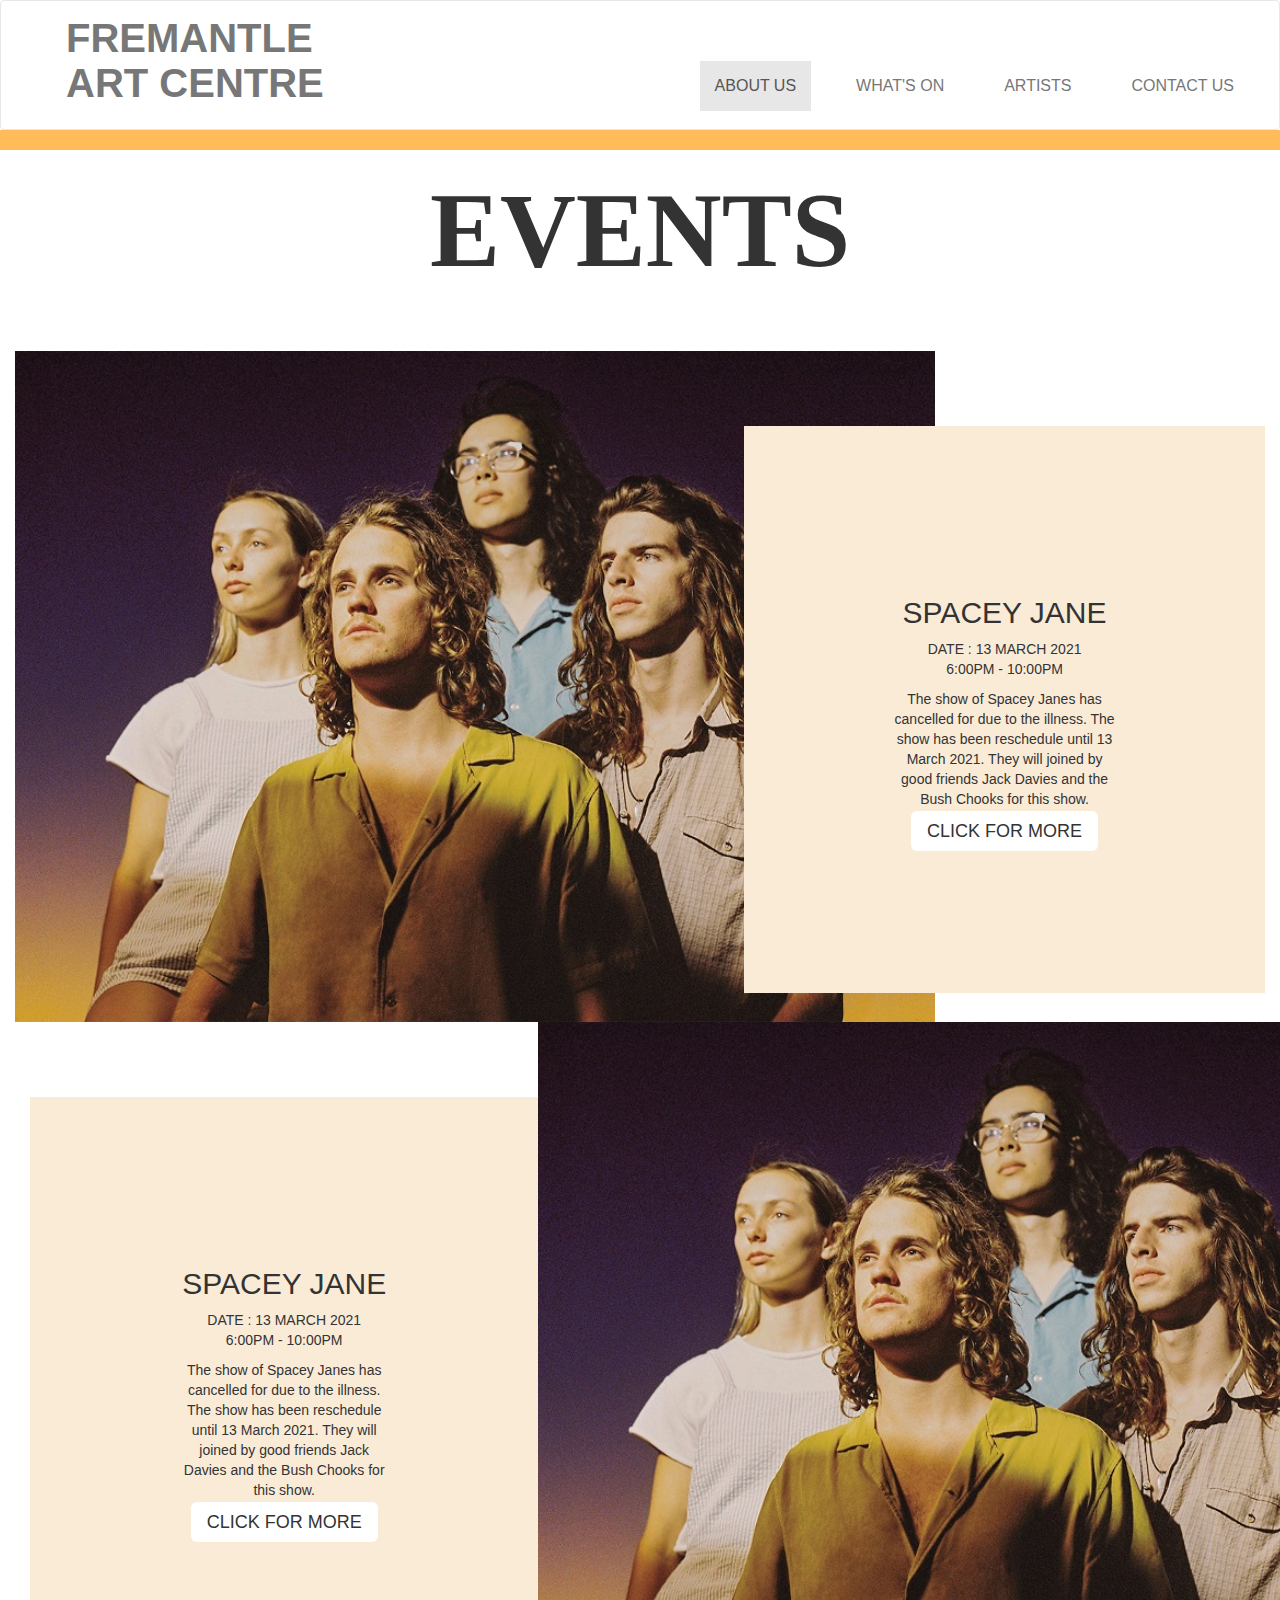
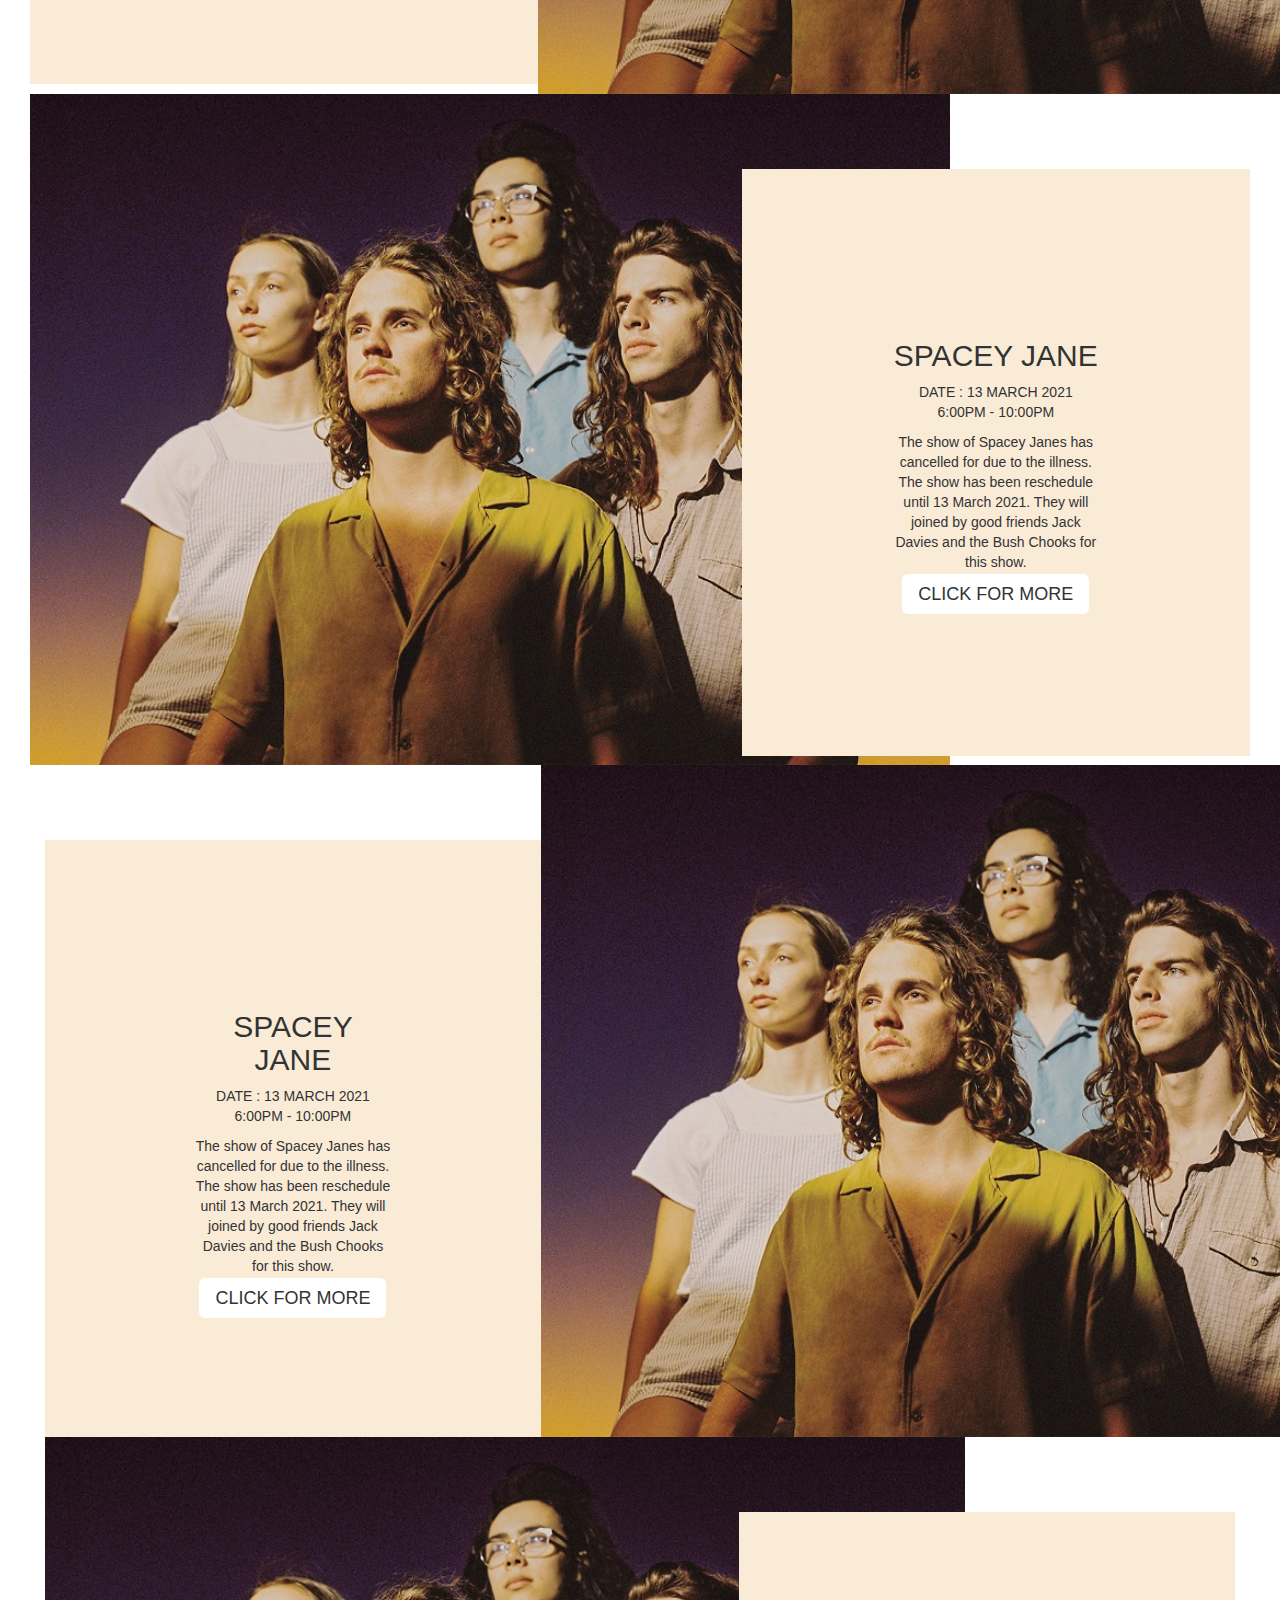
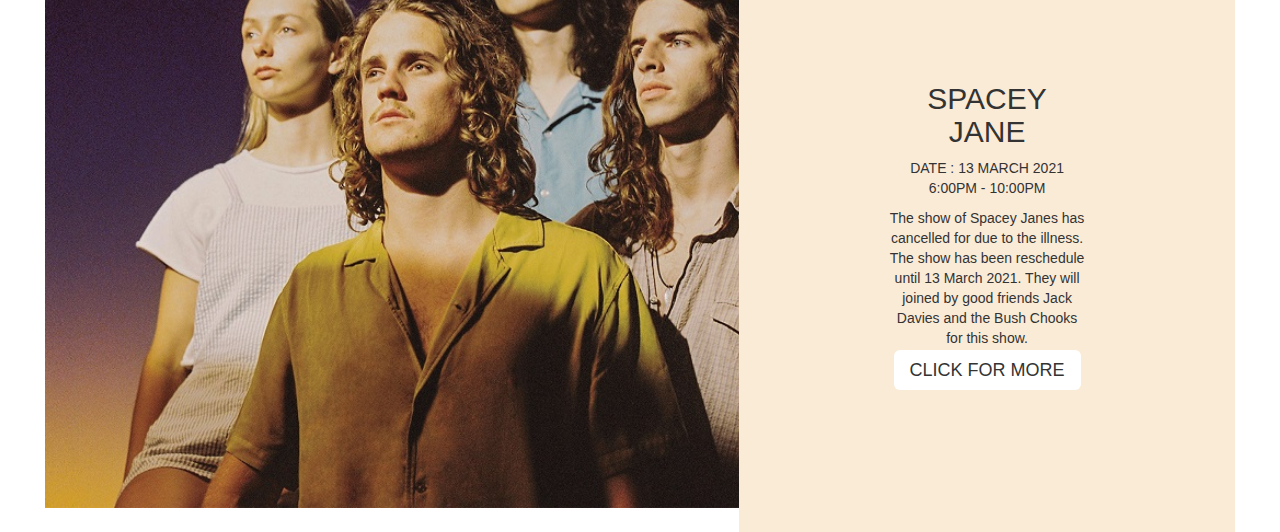
==== events.html @ 85923177 "Update events.html" ====
<!DOCTYPE html>
<html lang="en">
<head>
  <title>Fremantle art centre</title>
  <meta charset="utf-8">
  <meta name="viewport" content="width=device-width, initial-scale=1">
  <link rel="stylesheet" href="https://maxcdn.bootstrapcdn.com/bootstrap/3.4.1/css/bootstrap.min.css">
  <script src="https://ajax.googleapis.com/ajax/libs/jquery/3.4.1/jquery.min.js"></script>
  <script src="https://maxcdn.bootstrapcdn.com/bootstrap/3.4.1/js/bootstrap.min.js"></script>
    
     <link rel="stylesheet" href="event.css">
    
</head>
<body>
    
 <!-- navbar-->          
<nav class="navbar navbar-default">
  <div class="container-fluid">
    <div class="navbar-header">
        <button type="button" class="navbar-toggle collapsed" data-toggle="collapse" data-target="#navbar">
        <span class="sr-only">Toggle navigation</span>
          <span class="icon-bar"></span>
          <span class="icon-bar"></span>
          <span class="icon-bar"></span>
        </button>
      <a class="navbar-brand" href="#" >FREMANTLE <br>ART CENTRE </a>
    </div><!-navbar-header -->
      
       <div id="navbar" class="navbar-collapse collapse">
    <ul class="nav navbar-nav navbar-right">
      <li class="active"><a href="#">ABOUT US</a></li>
      <li><a href="#">WHAT'S ON</a></li>
      <li><a href="#">ARTISTS</a></li>
      <li><a href="#">CONTACT US</a></li>
    </ul>
  </div><!--nav-collapse -->
    </div><!--container-fluid -->
</nav><!--navbar -->
    
    
    <div class="rectangle"></div>

    <header class="container-fluid text-center">
    <h1>EVENTS</h1>
    </header>
    
    <div class="container-fluid">
  <div class="row row-no-gutters">
    <div class="col-sm-7">
        <img src="images/SJ_FMH_840x615.jpg" class="image-responsive" alt="image1">
       </div>
    <div class="col-sm-5 text-center">
        <div class="text-block">
            <h2> SPACEY JANE</h2>
            <p> DATE : 13 MARCH 2021
<br>6:00PM - 10:00PM</p>
            <p> The show of Spacey Janes has cancelled for due to the illness. The show has been reschedule until 13 March 2021. They will joined by good friends Jack Davies and the Bush Chooks for this show. </p>
            <a href="#" class="btn-1 btn-default btn-lg">CLICK FOR MORE</a>
        </div></div>
  </div>
             
        
        
        <div class="container-fluid">
  <div class="row row-no-gutters">
    <div class="col-sm-5 text-center">
        <div class="text-block">
            <h2> SPACEY JANE</h2>
            <p> DATE : 13 MARCH 2021
<br>6:00PM - 10:00PM</p>
            <p> The show of Spacey Janes has cancelled for due to the illness. The show has been reschedule until 13 March 2021. They will joined by good friends Jack Davies and the Bush Chooks for this show. </p>
            <a href="#" class="btn-1 btn-default btn-lg">CLICK FOR MORE</a>
        </div></div>
        <div class="col-sm-7">
        <img src="images/SJ_FMH_840x615.jpg" class="image-responsive" alt="image1">
       </div>
  </div>
            </div>
        
            <div class="container-fluid">
  <div class="row row-no-gutters">
    <div class="col-sm-7">
        <img src="images/SJ_FMH_840x615.jpg" class="image-responsive" alt="image1">
       </div>
    <div class="col-sm-5 text-center">
        <div class="text-block">
            <h2> SPACEY JANE</h2>
            <p> DATE : 13 MARCH 2021
<br>6:00PM - 10:00PM</p>
            <p> The show of Spacey Janes has cancelled for due to the illness. The show has been reschedule until 13 March 2021. They will joined by good friends Jack Davies and the Bush Chooks for this show. </p>
            <a href="#" class="btn-1 btn-default btn-lg">CLICK FOR MORE</a>
        </div></div>
  </div>
             
        
        
        <div class="container-fluid">
  <div class="row row-no-gutters">
    <div class="col-sm-5 text-center">
        <div class="text-block">
            <h2> SPACEY JANE</h2>
            <p> DATE : 13 MARCH 2021
<br>6:00PM - 10:00PM</p>
            <p> The show of Spacey Janes has cancelled for due to the illness. The show has been reschedule until 13 March 2021. They will joined by good friends Jack Davies and the Bush Chooks for this show. </p>
            <a href="#" class="btn-1 btn-default btn-lg">CLICK FOR MORE</a>
        </div></div>
        <div class="col-sm-7">
        <img src="images/SJ_FMH_840x615.jpg" class="image-responsive" alt="image1">
       </div>
  </div>
            </div>
                
    <div class="container-fluid">
  <div class="row row-no-gutters">
    <div class="col-sm-7">
        <img src="images/SJ_FMH_840x615.jpg" class="image-responsive" alt="image1">
       </div>
    <div class="col-sm-5 text-center">
        <div class="text-block">
            <h2> SPACEY JANE</h2>
            <p> DATE : 13 MARCH 2021
<br>6:00PM - 10:00PM</p>
            <p> The show of Spacey Janes has cancelled for due to the illness. The show has been reschedule until 13 March 2021. They will joined by good friends Jack Davies and the Bush Chooks for this show. </p>
            <a href="#" class="btn-1 btn-default btn-lg">CLICK FOR MORE</a>
        </div></div>
  </div>
---- event.css ----
/*nav bar */
.navbar {
    padding-left:50px;
    margin-bottom:0px;
    height:130px;
    background-color: white;
    color:black;
}
/* DEMO example styles for logo image */
.navbar-brand{
    position: absolute; 
    font: bold 40px Calibri,sans-serif;
    color:black;
}
/*nav bar logo */
nav li{
    position:absolute;
    margin-right:50px;
    margin:0px 15px;
    margin-top: 60px;
    font: normal 16px Calibri,sans-serif;    
}

.rectangle{
    background-color: #FFBC58;
    height:20px;
    width:auto;
}

h1{
    font: bold 105px SimSun-ExtB, serif;
    padding-bottom:50px; 
}
.image-responsive{
    background-size:cover;
    background-repeat: no-repeat;
    width:920px;
    height:auto;
}
.text-block{
    position:relative;
    top:75px;
    padding:150px;
    background-color:antiquewhite;
}
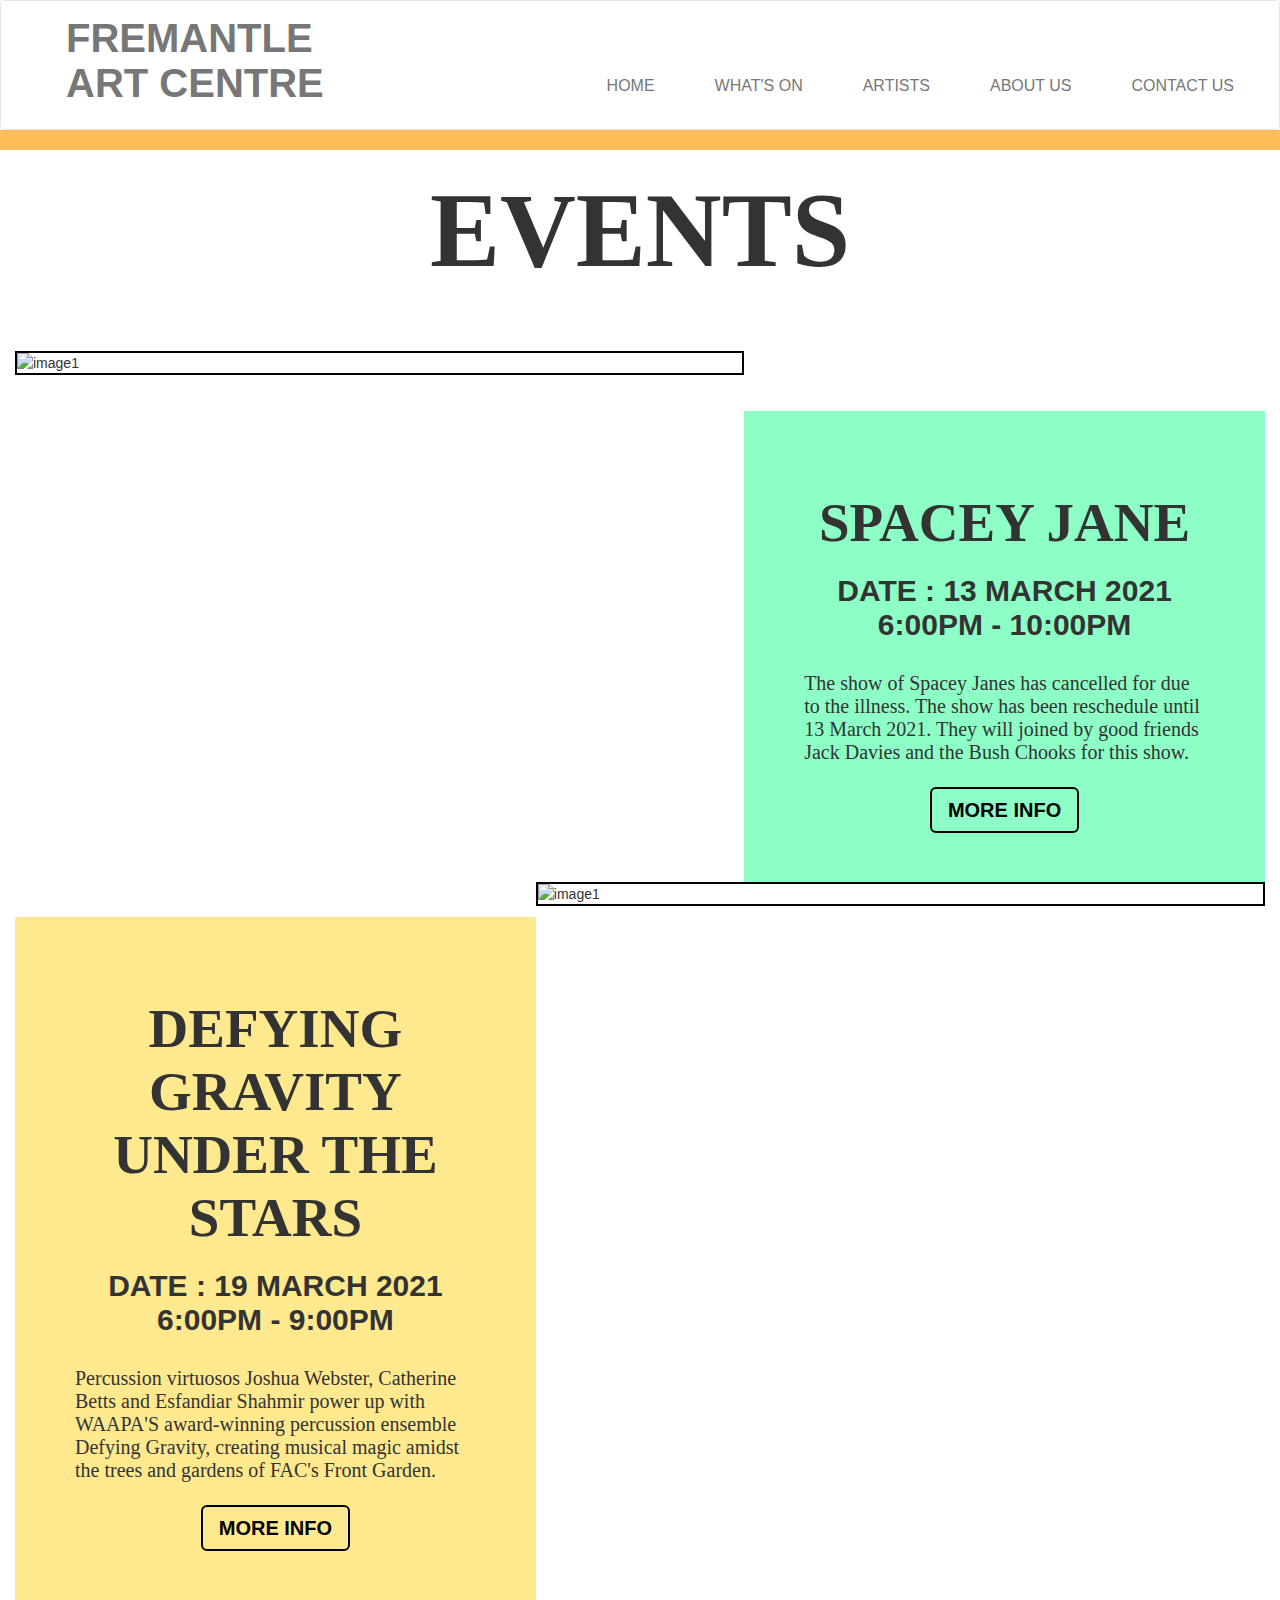
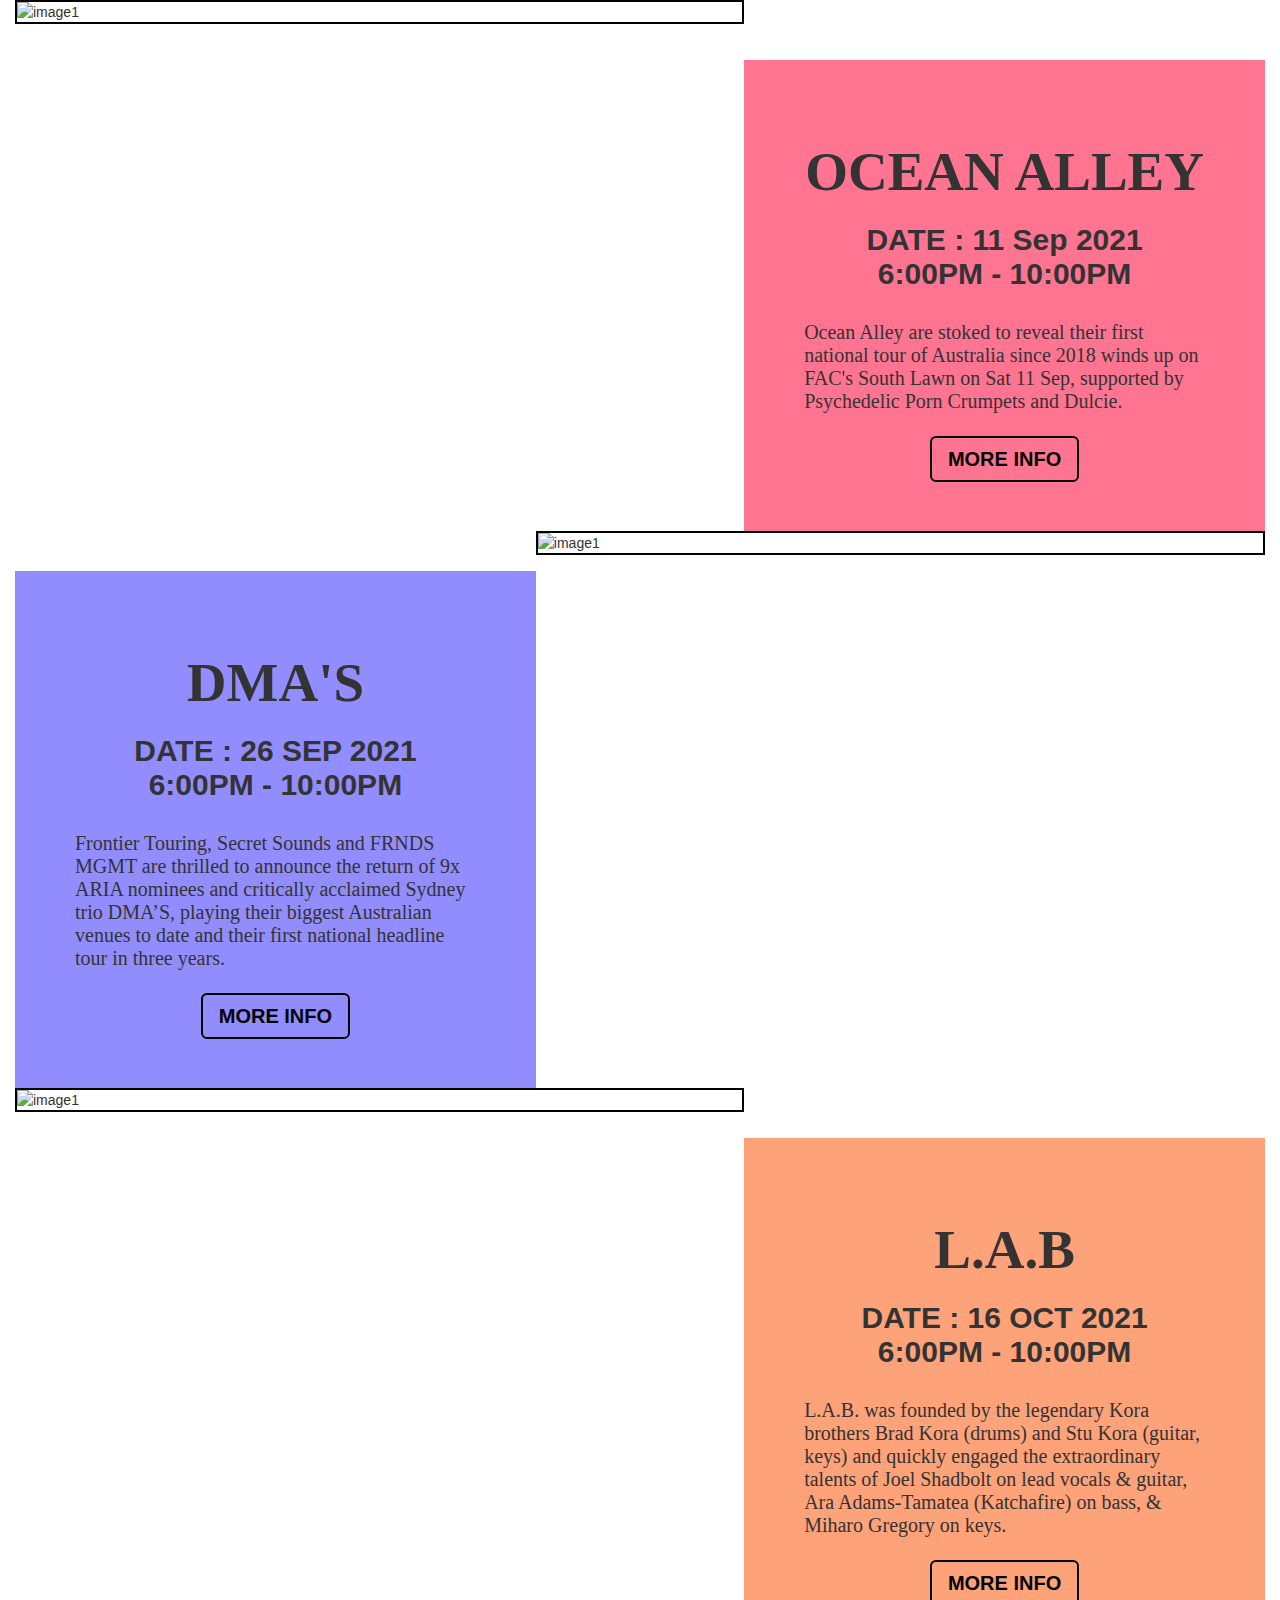
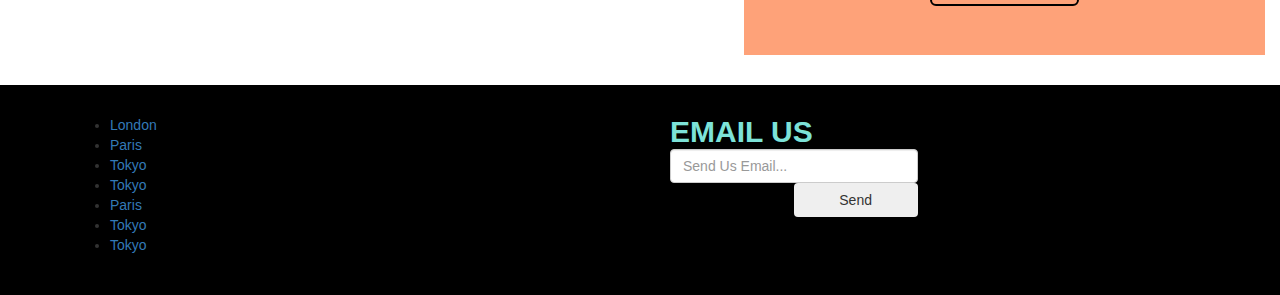
==== commit 56d5a723: "Update events.html" ====
--- a/events.html
+++ b/events.html
@@ -26,11 +26,13 @@
       <a class="navbar-brand" href="#" >FREMANTLE <br>ART CENTRE </a>
     </div><!-navbar-header -->
       
+      
        <div id="navbar" class="navbar-collapse collapse">
     <ul class="nav navbar-nav navbar-right">
-      <li class="active"><a href="#">ABOUT US</a></li>
-      <li><a href="#">WHAT'S ON</a></li>
+      <li><a href="file:///C:/Users/zhang/Documents/GitHub/fremantle-art-centre-web/index.html">HOME</a></li>    
+         <li><a href="#">WHAT'S ON</a></li>
       <li><a href="#">ARTISTS</a></li>
+        <li><a href="#">ABOUT US</a></li>
       <li><a href="#">CONTACT US</a></li>
     </ul>
   </div><!--nav-collapse -->
@@ -44,85 +46,115 @@
     <h1>EVENTS</h1>
     </header>
     
-    <div class="container-fluid">
+    
+    <section class="container-fluid">
   <div class="row row-no-gutters">
-    <div class="col-sm-7">
-        <img src="images/SJ_FMH_840x615.jpg" class="image-responsive" alt="image1">
+    <div class="col-lg-7 ">
+        <img src="imageps/e1.jpg" class="image-responsive" alt="image1" style="width:100%">
        </div>
-    <div class="col-sm-5 text-center">
+    <div class="col-lg-5  text-center">
         <div class="text-block">
             <h2> SPACEY JANE</h2>
-            <p> DATE : 13 MARCH 2021
+            <p id="Dates"> DATE : 13 MARCH 2021
 <br>6:00PM - 10:00PM</p>
-            <p> The show of Spacey Janes has cancelled for due to the illness. The show has been reschedule until 13 March 2021. They will joined by good friends Jack Davies and the Bush Chooks for this show. </p>
-            <a href="#" class="btn-1 btn-default btn-lg">CLICK FOR MORE</a>
+            <p id="Infos"> The show of Spacey Janes has cancelled for due to the illness. The show has been reschedule until 13 March 2021. They will joined by good friends Jack Davies and the Bush Chooks for this show. </p>
+            <a href="#" class="btn-1 btn-default btn-lg">MORE INFO</a>
         </div></div>
-  </div>
+  </div></section>
              
         
         
-        <div class="container-fluid">
+        <section class="container-fluid">
   <div class="row row-no-gutters">
-    <div class="col-sm-5 text-center">
-        <div class="text-block">
-            <h2> SPACEY JANE</h2>
-            <p> DATE : 13 MARCH 2021
-<br>6:00PM - 10:00PM</p>
-            <p> The show of Spacey Janes has cancelled for due to the illness. The show has been reschedule until 13 March 2021. They will joined by good friends Jack Davies and the Bush Chooks for this show. </p>
-            <a href="#" class="btn-1 btn-default btn-lg">CLICK FOR MORE</a>
+    <div class="col-lg-5 text-center">
+        <div class="text-block-1">
+            <h2> DEFYING GRAVITY <br>UNDER THE STARS</h2>
+            <p id="Dates"> DATE : 19 MARCH 2021
+<br>6:00PM - 9:00PM</p>
+            <p id="Infos"> Percussion virtuosos Joshua Webster, Catherine Betts and Esfandiar Shahmir power up with WAAPA'S award-winning percussion ensemble Defying Gravity, creating musical magic amidst the trees and gardens of FAC's Front Garden. </p>
+            <a href="#" class="btn-1 btn-default btn-lg">MORE INFO</a>
         </div></div>
-        <div class="col-sm-7">
-        <img src="images/SJ_FMH_840x615.jpg" class="image-responsive" alt="image1">
+        <div class="col-lg-7">
+        <img src="imageps/e2.jpg" class="image-responsive-1" alt="image1" style="width:100%">
        </div>
   </div>
-            </div>
+            </section>
         
-            <div class="container-fluid">
+            <section class="container-fluid">
   <div class="row row-no-gutters">
-    <div class="col-sm-7">
-        <img src="images/SJ_FMH_840x615.jpg" class="image-responsive" alt="image1">
+    <div class="col-lg-7">
+        <img src="imageps/e3.jpg" class="image-responsive" alt="image1" style="width:100%">
        </div>
-    <div class="col-sm-5 text-center">
-        <div class="text-block">
-            <h2> SPACEY JANE</h2>
-            <p> DATE : 13 MARCH 2021
+    <div class="col-lg-5 text-center">
+        <div class="text-block-2">
+            <h2> OCEAN ALLEY</h2>
+            <p id="Dates"> DATE : 11 Sep 2021
 <br>6:00PM - 10:00PM</p>
-            <p> The show of Spacey Janes has cancelled for due to the illness. The show has been reschedule until 13 March 2021. They will joined by good friends Jack Davies and the Bush Chooks for this show. </p>
-            <a href="#" class="btn-1 btn-default btn-lg">CLICK FOR MORE</a>
+            <p id="Infos"> Ocean Alley are stoked to reveal their first national tour of Australia since 2018 winds up on FAC's South Lawn on Sat 11 Sep, supported by Psychedelic Porn Crumpets and Dulcie. </p>
+            <a href="#" class="btn-1 btn-default btn-lg">MORE INFO</a>
         </div></div>
-  </div>
+  </div></section>
              
         
         
-        <div class="container-fluid">
+        <section class="container-fluid">
   <div class="row row-no-gutters">
-    <div class="col-sm-5 text-center">
-        <div class="text-block">
-            <h2> SPACEY JANE</h2>
-            <p> DATE : 13 MARCH 2021
+    <div class="col-lg-5 text-center">
+        <div class="text-block-3">
+            <h2> DMA'S</h2>
+            <p id="Dates"> DATE : 26 SEP 2021
 <br>6:00PM - 10:00PM</p>
-            <p> The show of Spacey Janes has cancelled for due to the illness. The show has been reschedule until 13 March 2021. They will joined by good friends Jack Davies and the Bush Chooks for this show. </p>
-            <a href="#" class="btn-1 btn-default btn-lg">CLICK FOR MORE</a>
+            <p id="Infos"> Frontier Touring, Secret Sounds and FRNDS MGMT are thrilled to announce the return of 9x ARIA nominees and critically acclaimed Sydney trio DMA’S, playing their biggest Australian venues to date and their first national headline tour in three years.  </p>
+            <a href="#" class="btn-1 btn-default btn-lg">MORE INFO</a>
         </div></div>
-        <div class="col-sm-7">
-        <img src="images/SJ_FMH_840x615.jpg" class="image-responsive" alt="image1">
+        <div class="col-lg-7">
+        <img src="imageps/e4.jpg" class="image-responsive-1" alt="image1" style="width:100%">
        </div>
   </div>
-            </div>
+            </section>
                 
-    <div class="container-fluid">
+    <section class="container-fluid">
   <div class="row row-no-gutters">
-    <div class="col-sm-7">
-        <img src="images/SJ_FMH_840x615.jpg" class="image-responsive" alt="image1">
+    <div class="col-lg-7">
+        <img src="imageps/e5.jpg" class="image-responsive" alt="image1" style="width:100%">
        </div>
-    <div class="col-sm-5 text-center">
-        <div class="text-block">
-            <h2> SPACEY JANE</h2>
-            <p> DATE : 13 MARCH 2021
+    <div class="col-lg-5 text-center">
+        <div class="text-block-4">
+            <h2> L.A.B</h2>
+            <p id="Dates"> DATE : 16 OCT 2021
 <br>6:00PM - 10:00PM</p>
-            <p> The show of Spacey Janes has cancelled for due to the illness. The show has been reschedule until 13 March 2021. They will joined by good friends Jack Davies and the Bush Chooks for this show. </p>
-            <a href="#" class="btn-1 btn-default btn-lg">CLICK FOR MORE</a>
+            <p id="Infos"> L.A.B. was founded by the legendary Kora brothers Brad Kora (drums) and Stu Kora (guitar, keys) and quickly engaged the extraordinary talents of Joel Shadbolt on lead vocals & guitar, Ara Adams-Tamatea (Katchafire) on bass, & Miharo Gregory on keys.   </p>
+            <a href="#" class="btn-1 btn-default btn-lg">MORE INFO</a>
         </div></div>
-  </div>
+  </div></section>
              
-             +         <!-- footer -->
+    <footer class=" container-fluid text-center">
+        <div class="container">
+            <div class="row">
+        <div class="col-md-6 text-left">
+
+    <ul class="footer">
+      <li><a href="#">London</a></li>
+      <li><a href="#">Paris</a></li>
+      <li><a href="#">Tokyo</a></li>
+    <li><a href="#">Tokyo</a></li>
+        <li><a href="#">Paris</a></li>
+      <li><a href="#">Tokyo</a></li>
+    <li><a href="#">Tokyo</a></li>
+    </ul>
+  
+                </div>
+
+        <div class="col-md-6 text-left">
+            <div class="col-sm-6 form-group">
+            <h7> EMAIL US</h7>
+          <input class="form-control" id="email" name="email" placeholder="Send Us Email..." type="email" required>
+            <button class=" col-sm-6 form-group btn pull-right" type="submit">Send</button>
+                </div>
+             </div>    
+                </div><!--row-->
+             </div> <!--container-->
+    </footer>
+</body>
+</html>            --- a/event.css
+++ b/event.css
@@ -21,25 +21,207 @@
     font: normal 16px Calibri,sans-serif;    
 }
 
+
+/*rectangle*/
 .rectangle{
     background-color: #FFBC58;
     height:20px;
     width:auto;
 }
-
 h1{
     font: bold 105px SimSun-ExtB, serif;
     padding-bottom:50px; 
 }
+
+/*image*/
 .image-responsive{
-    background-size:cover;
-    background-repeat: no-repeat;
-    width:920px;
-    height:auto;
-}
+    float:left;
+    width:60%;
+    border: 2px solid black;
+}
+.image-responsive-1{
+    float:right;
+    width:60%;
+    border: 2px solid black;
+}
+
+/*text-blocks*/
+
 .text-block{
+ position:relative;
+    float:left;
+    width:100%;
+    padding:60px;
+    background-color:#8DFFC6;
+}
+.text-block-1{
     position:relative;
-    top:75px;
-    padding:150px;
-    background-color:antiquewhite;
-}+    float:right;
+    width:100%;
+    padding:60px;
+    background-color:#FFE98F;
+    
+}
+.text-block-2{
+     position:relative;
+    float:left;
+    width:100%;
+    padding:60px;
+  background-color:#FF7591;
+  
+}
+.text-block-3{
+   position:relative;
+    float:right;
+    width:100%;
+    padding:60px;
+    background-color:#918DFF;
+}
+.text-block-4{
+   position:relative;
+    float:left;
+    width:100%;
+    padding:60px;
+    background-color:#FEA279;
+}
+
+/*Text*/
+h2{
+    font:bold 55px SimSun-ExtB, serif;
+    padding-bottom:10px
+}
+#Dates{
+   font:bold 30px Segoe UI, sans-serif;
+   padding-bottom: 20px; 
+}
+#Infos{
+   font:normal 20px Segoe UI, serif;
+    padding-bottom: 25px; 
+    text-align:left;  
+    
+}
+.btn-1{
+    background-color:transparent;
+    border: 2px solid black;
+    font:bold 20px Segoe UI, sans-serif;
+    color:black;
+    text-align: center;
+}
+
+/*footer*/
+footer{
+    background-color:black;
+    padding:30px;
+}
+.footer{
+    font: white;
+}
+h7{
+   font:bold 30px Segoe UI, sans-serif;
+   color:#7DE2D8 
+}
+
+
+
+@media only screen and (max-width:2100px){
+    .image-responsive{
+        margin-bottom:50px;
+    }
+    .image-responsive-1{
+        margin-bottom:50px;
+    }  
+    .text-block {
+        margin-top:150px;
+    }
+    .text-block-1{
+        margin-top:120px;
+    }
+    .text-block-2{
+        margin-top:150px;
+    }
+    .text-block-3{
+      margin-top:120px;
+    }
+    .text-block-4{
+        margin-top:140px;
+         margin-bottom:30px;
+    }
+    
+    
+    @media only screen and (max-width:1600px){
+          .image-responsive{
+        margin-bottom:50px;
+    }
+    .image-responsive-1{
+        margin-bottom:50px;
+    }  
+    .text-block {
+        margin-top:60px;
+    }
+    .text-block-1{
+        margin-top:35px;
+    }
+    .text-block-2{
+        margin-top:60px;
+    }
+    .text-block-3{
+      margin-top:40px;
+    }
+    .text-block-4{
+        margin-top:50px;
+         margin-bottom:30px;
+    }
+    
+    
+@media only screen and (max-width:1200px){
+    h1{
+        font: bold 80px SimSun-ExtB, serif;
+    }
+.image-responsive{
+        margin-bottom:0px;
+    
+    }
+    .image-responsive-1{
+        margin-top:0px;
+    }
+     .text-block{
+        margin-top:0px;
+    }
+    .text-block-1{
+        margin-top:30px;
+    }
+     .text-block-2{
+         margin-top:0px;
+    }
+    .text-block-3{
+        margin-top:30px;
+    }
+     .text-block-4{
+         margin-top:0px;
+         margin-bottom:30px;
+    }
+        }
+        
+@media only screen and (max-width:500px){
+    h1{
+        font: bold 50px SimSun-ExtB, serif;
+    }
+    h2{
+    font:bold 30px SimSun-ExtB, serif;
+}
+#Dates{
+   font:bold 20px Segoe UI, sans-serif;
+
+}
+#Infos{
+   font:normal 15px SimSun-ExtB, serif;
+    
+}
+.btn-1{
+    font:bold 10px Segoe UI, sans-serif;
+
+}
+        }
+    
+   
+
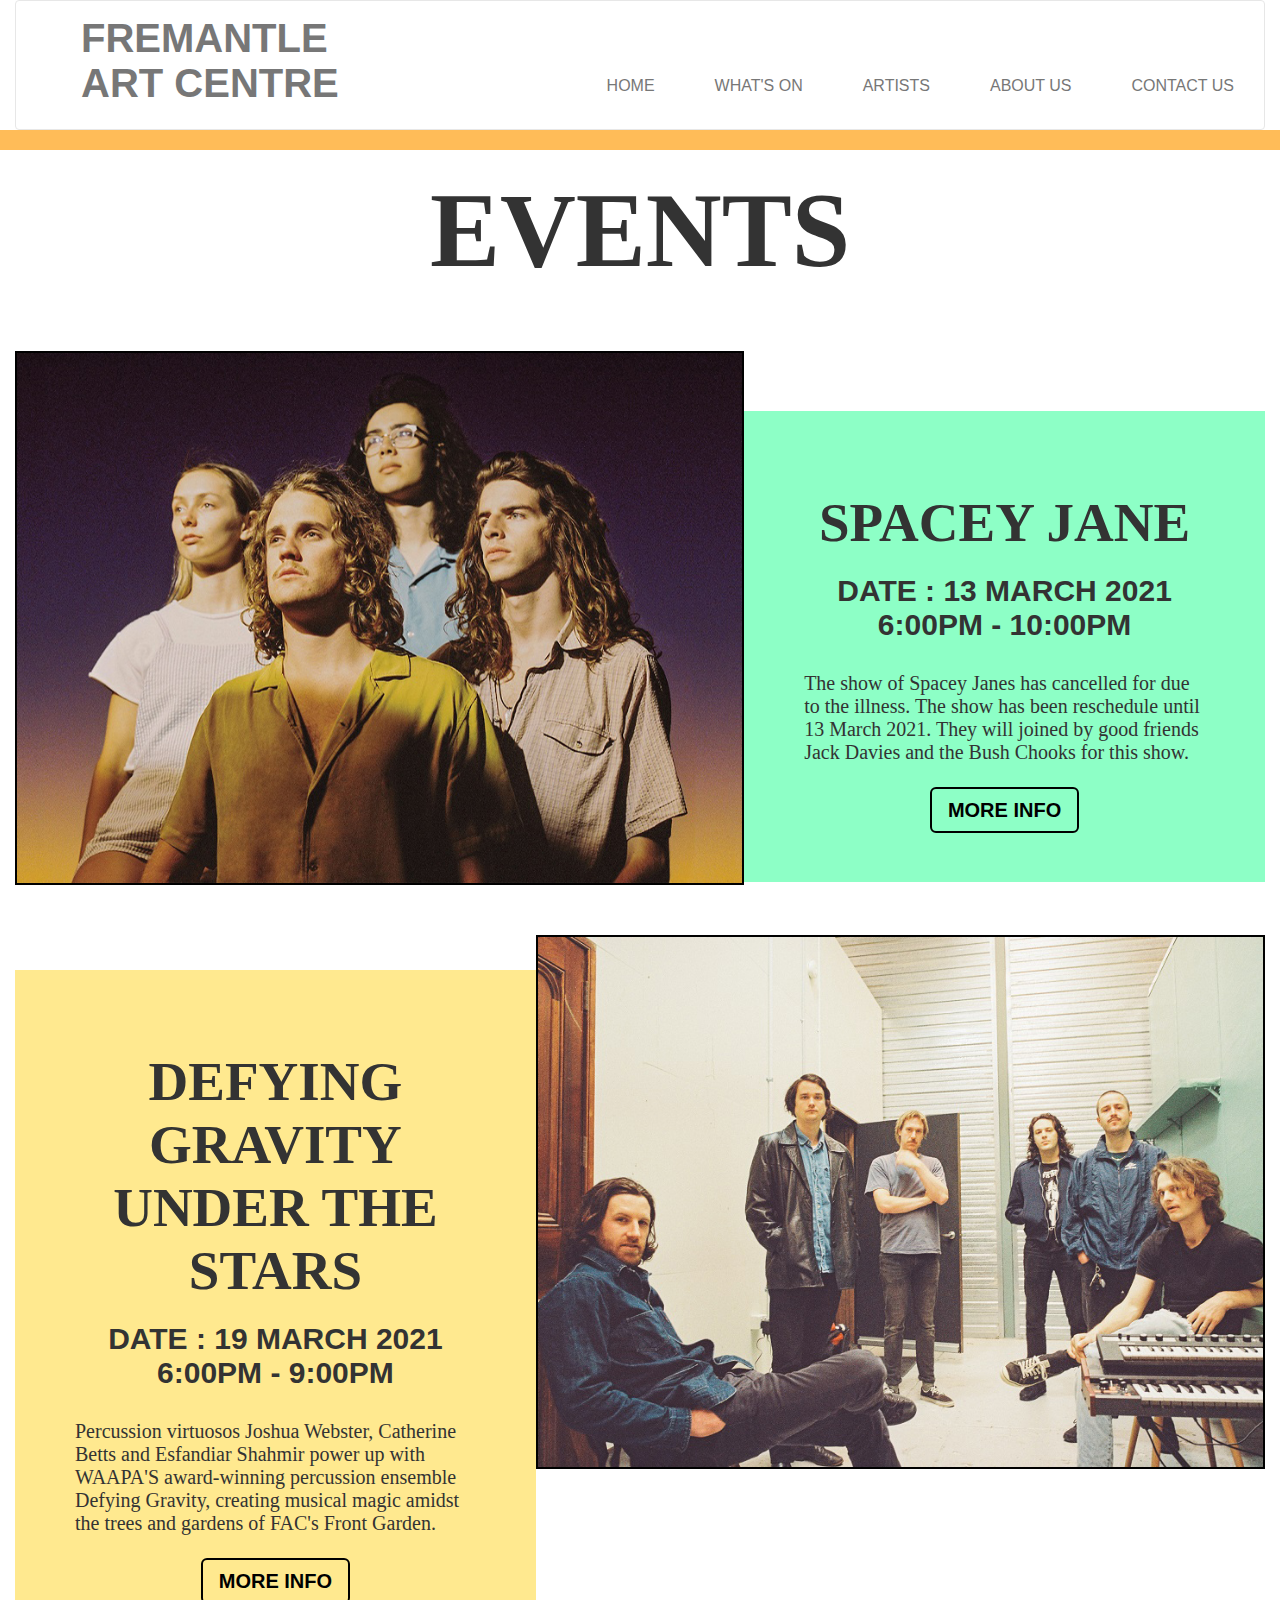
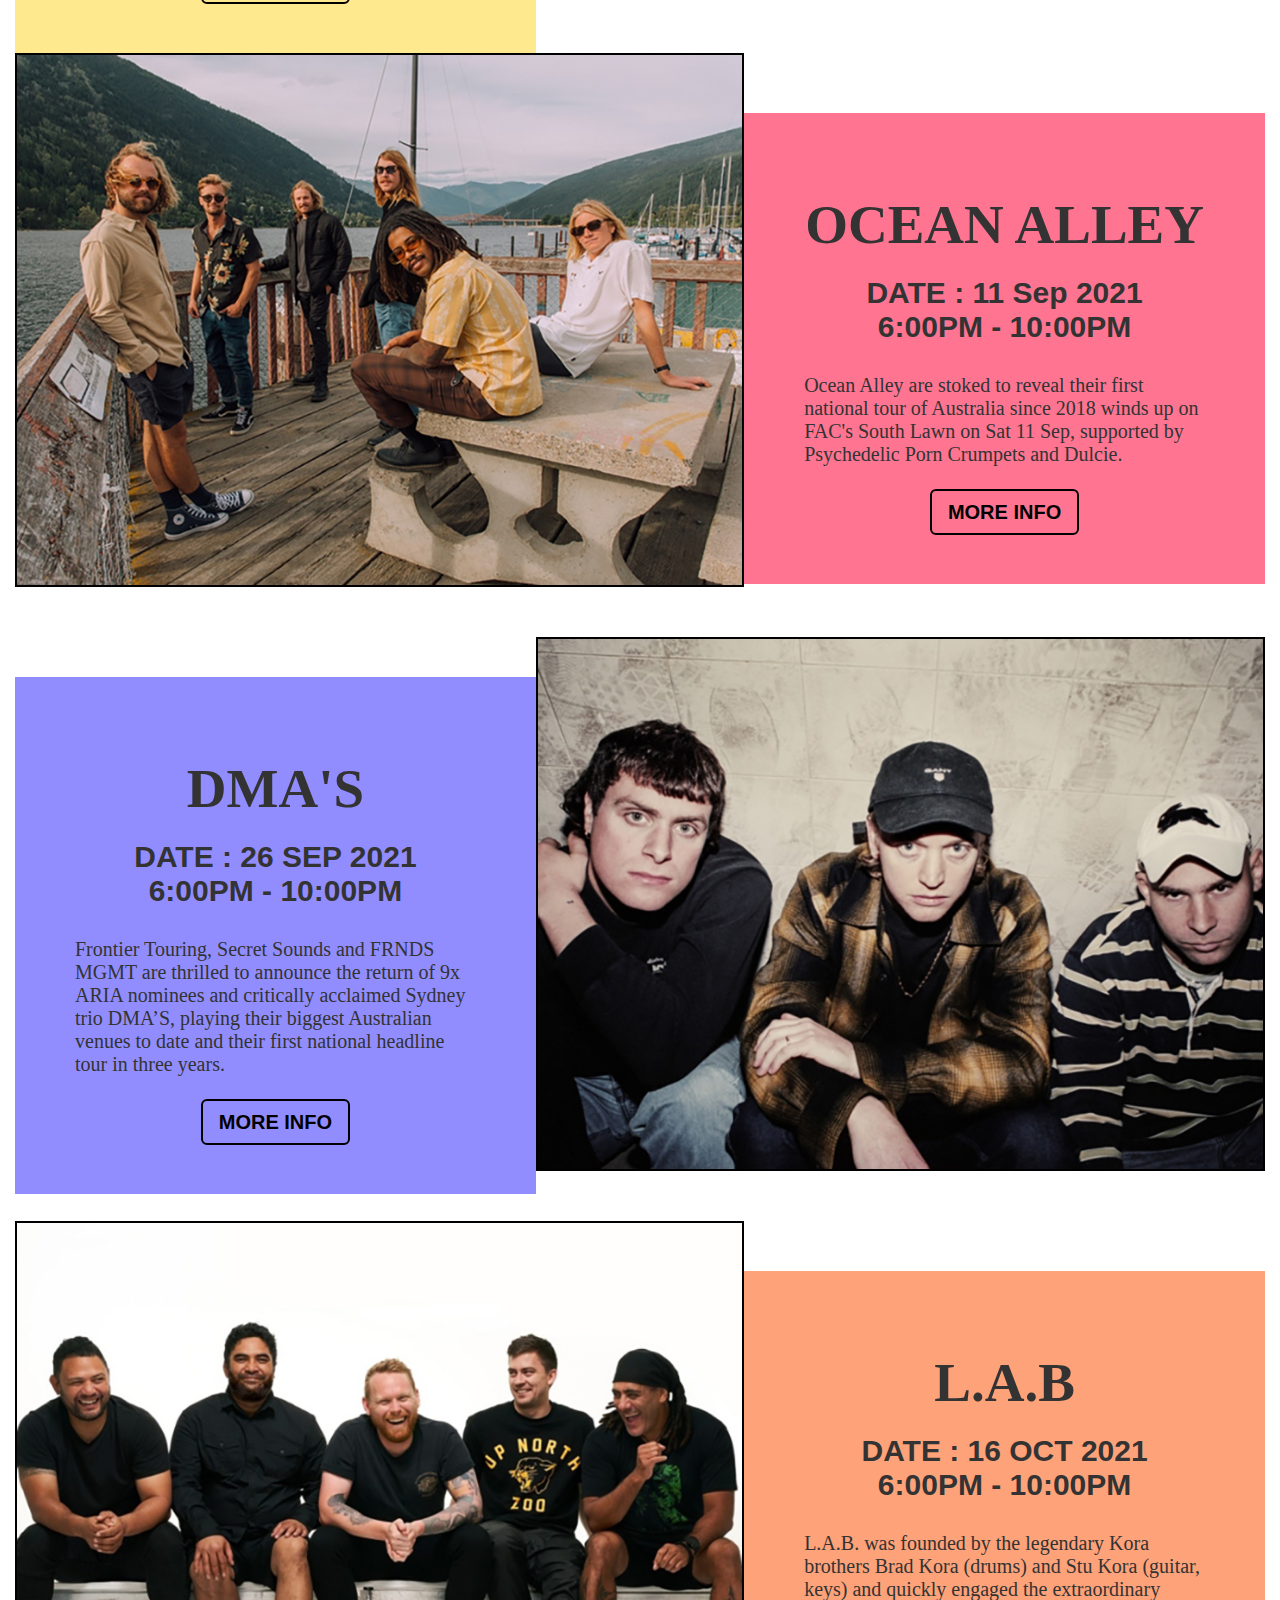
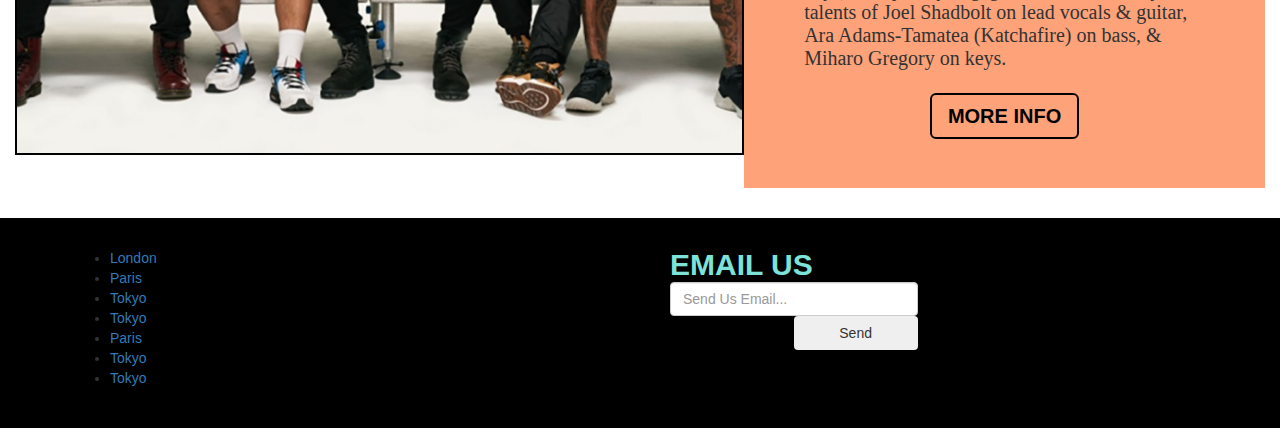
==== commit 9549eb91: "Update events.html" ====
--- a/events.html
+++ b/events.html
@@ -13,9 +13,9 @@
 </head>
 <body>
     
- <!-- navbar-->          
+ <!-- navbar--> 
+     <header class="container-fluid">
 <nav class="navbar navbar-default">
-  <div class="container-fluid">
     <div class="navbar-header">
         <button type="button" class="navbar-toggle collapsed" data-toggle="collapse" data-target="#navbar">
         <span class="sr-only">Toggle navigation</span>
@@ -26,7 +26,6 @@
       <a class="navbar-brand" href="#" >FREMANTLE <br>ART CENTRE </a>
     </div><!-navbar-header -->
       
-      
        <div id="navbar" class="navbar-collapse collapse">
     <ul class="nav navbar-nav navbar-right">
       <li><a href="file:///C:/Users/zhang/Documents/GitHub/fremantle-art-centre-web/index.html">HOME</a></li>    
@@ -36,8 +35,8 @@
       <li><a href="#">CONTACT US</a></li>
     </ul>
   </div><!--nav-collapse -->
-    </div><!--container-fluid -->
 </nav><!--navbar -->
+    </header><!--container-fluid -->
     
     
     <div class="rectangle"></div>
